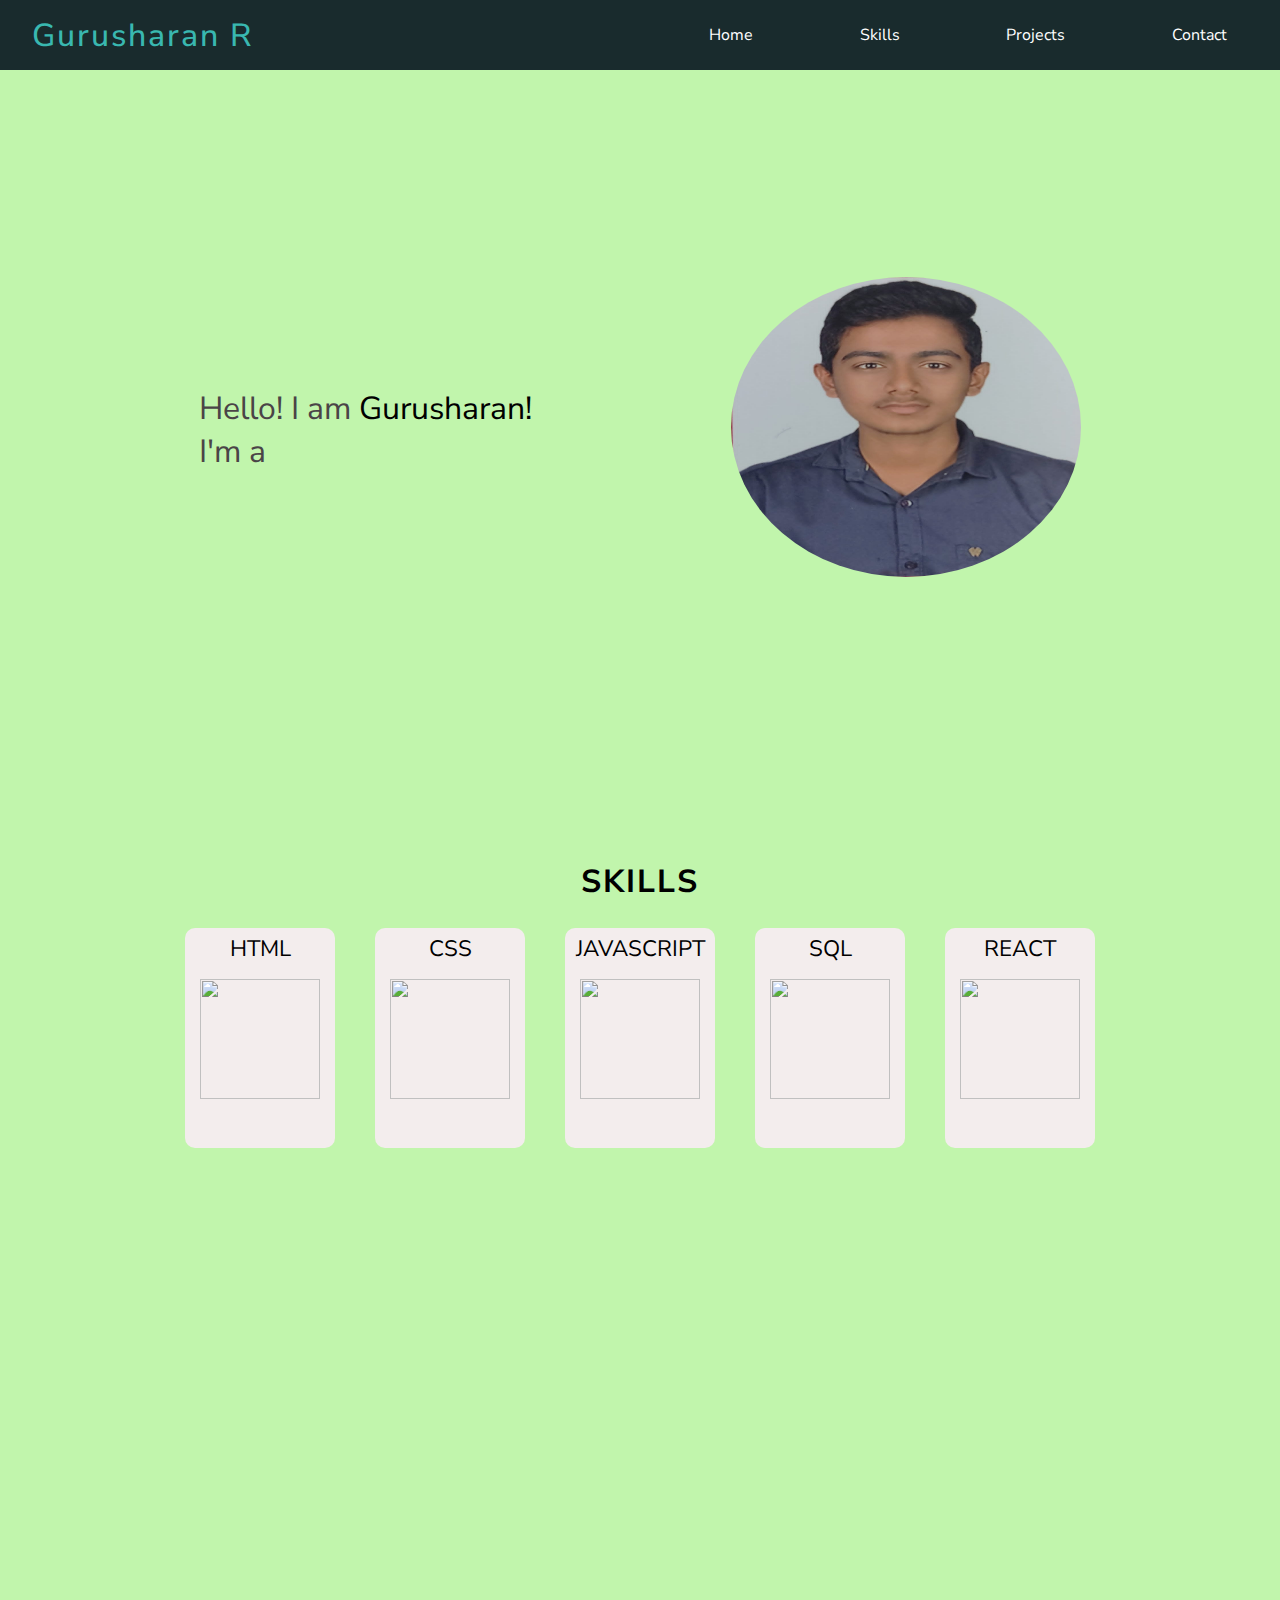
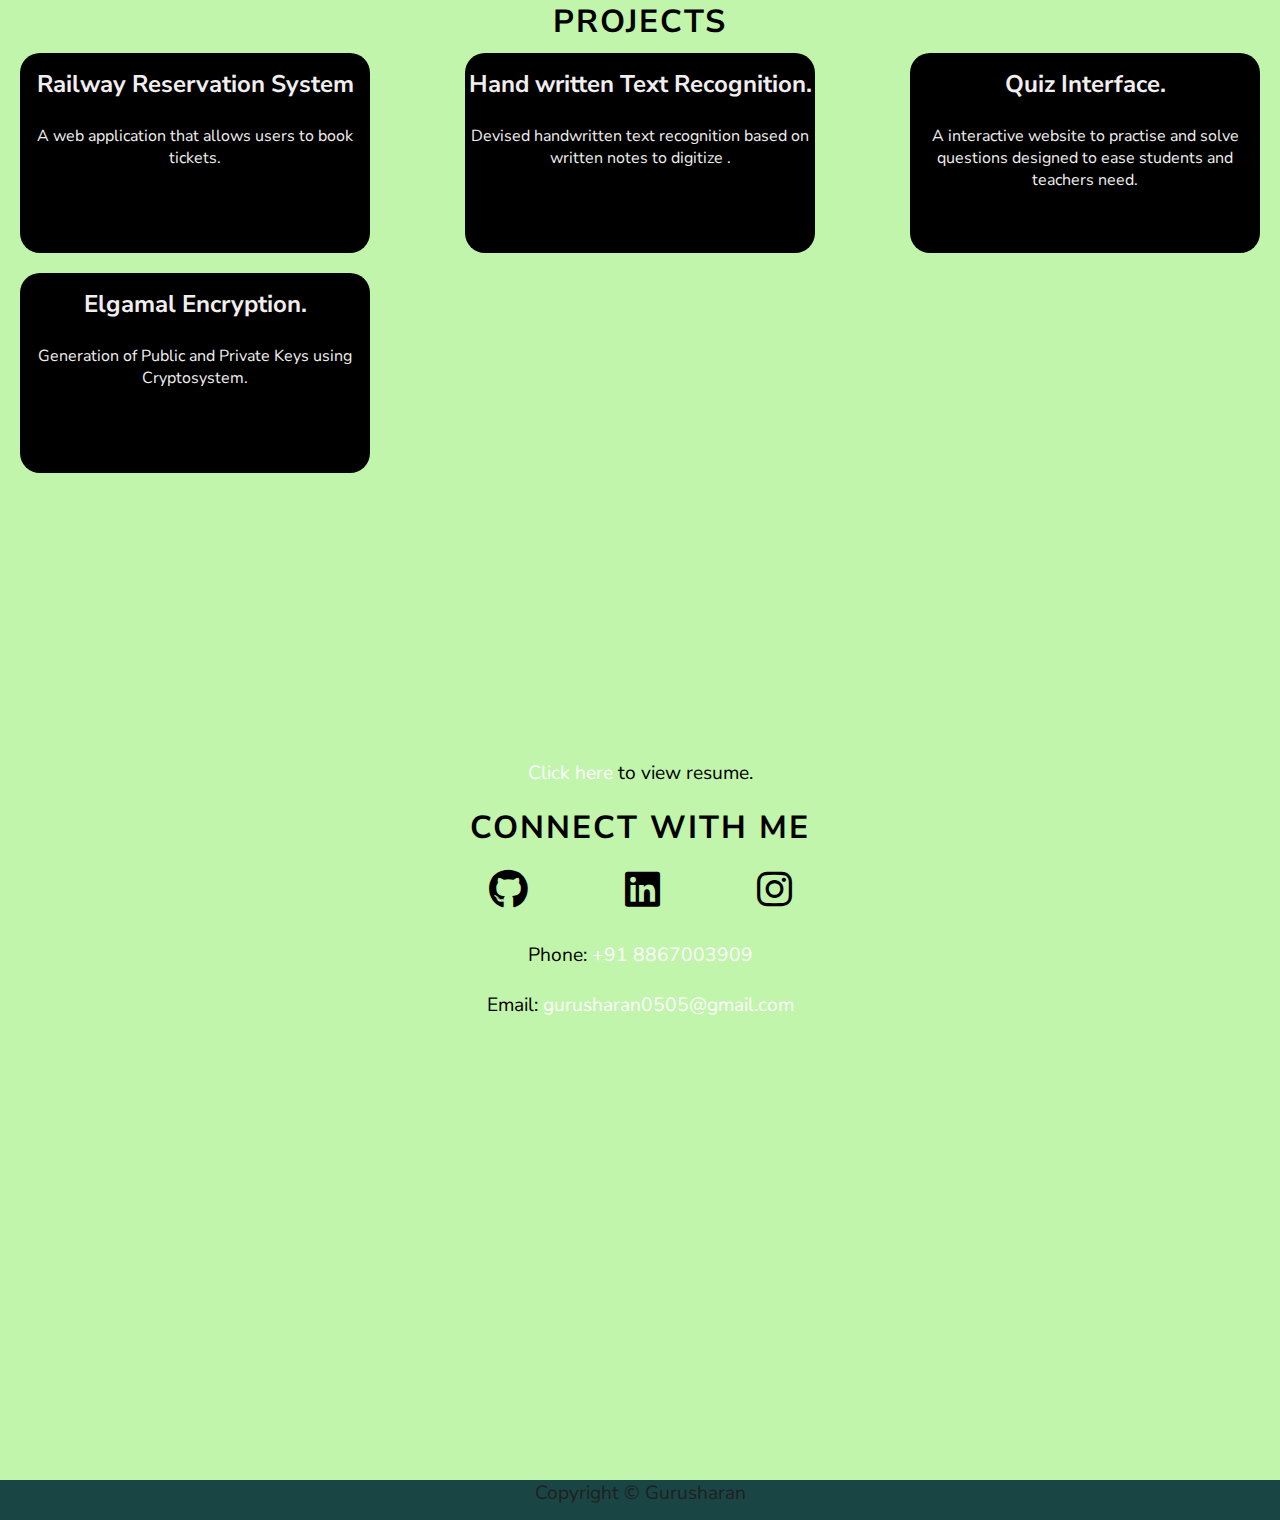
==== portfolio/index.html @ aac9e7de "Add files via upload" ====
<!DOCTYPE html>
<html lang="en">
<head>
    <meta charset="UTF-8">
    <link rel="stylesheet" href="./style.css">  
    <link rel="stylesheet" href="https://cdnjs.cloudflare.com/ajax/libs/font-awesome/6.4.2/css/all.min.css"> 
   
    <link rel="preconnect" href="https://fonts.googleapis.com">
<link rel="preconnect" href="https://fonts.gstatic.com" crossorigin>
<link href="https://fonts.googleapis.com/css2?family=Nunito+Sans:ital,opsz,wght@0,6..12,300;0,6..12,500;0,6..12,700;1,6..12,400&display=swap" rel="stylesheet">
    <meta name="viewport" content="width=device-width, initial-scale=1.0">

    <title>Gurusharan R</title>
</head>
<body>
    <nav>
        <div class="logo">
            Gurusharan R
        </div>
        <div class="menu">
            <div class="navlinks">
                <div><a href="#home">Home</a></div>
                <div><a href="#skills">Skills</a></div>
                <div><a href="#projects">Projects</a></div>
                <div><a href="#contact">Contact</a></div>
            </div>
        </div>
    </nav>
    <section id="home">
        <div id="intro">
            Hello! I am <span style="color: black;">Gurusharan!</span><br>
            I'm a   <span id="element" style="color: black;"></span>
        </div>
        <div id="image">
            <img src="image.jpg" height="300" width="350" />
        </div>
    </section>
    <section id="skills">
        <div class="heading">
            SKILLS
        </div>
        <div id="skillsList">
        
            <div class="skillcard">
                <div class="skillname">HTML</div>
                <div class="skillimage"><img src="https://www.vectorlogo.zone/logos/w3_html5/w3_html5-ar21.svg"/></div>
            </div>
            <div class="skillcard">
                <div class="skillname">CSS</div>
                <div class="skillimage"><img src="https://www.vectorlogo.zone/logos/w3_css/w3_css-ar21.svg"/></div>
            </div>
            <div class="skillcard">
                <div class="skillname">JAVASCRIPT</div>
                <div class="skillimage"><img src="https://www.vectorlogo.zone/logos/javascript/javascript-ar21.svg"/></div>
            </div>
            <div class="skillcard">
                <div class="skillname">SQL</div>
                <div class="skillimage"><img src="https://www.vectorlogo.zone/logos/sqlite/sqlite-ar21.svg"/></div>
            </div>
            <div class="skillcard">
                <div class="skillname">REACT</div>
                <div class="skillimage"><img src="https://www.vectorlogo.zone/logos/reactjs/reactjs-ar21.svg"/></div>
            </div>
        </div>
    </section>
    <section id="projects">
        <div class="heading">PROJECTS</div>
        <div id="projectslist"><div class="projectcard">
            <div class="projectname">Railway Reservation System</div>
            <div class="projectdesc"> A web application that allows users to book tickets.</div>
            
        </div>
        <div class="projectcard">
              <div class="projectname">Hand written Text Recognition.</B></div>
            <div class="projectdesc">Devised handwritten text recognition based on written notes to digitize .</div>
        </div>
        <div class="projectcard">
              <div class="projectname">Quiz Interface.</div>
            <div class="projectdesc"> A interactive website to practise and solve questions designed to ease students and teachers need.</div>
        </div>
        <div class="projectcard">
              <div class="projectname">Elgamal Encryption.</div>
            <div class="projectdesc">Generation of Public and Private Keys using Cryptosystem.</div>
        </div>
        
    </section>
    <section id="contact">
        <div style="font-size: 1.2em;margin: 20px 0;">
            <a href="https://drive.google.com/file/d/1Vm66B0ssKF8gk_aF1tjEaocofxzfifcc/view?usp=drive_link">Click here</a> to view resume.
        </div>
        <div class="heading">
            CONNECT WITH ME
        </div>
        <div style="width:400px;display: flex; justify-content: space-around;margin: 20px 0;">
            <a href="https://github.com/gurusharan05">
                <i
                  class="fa-brands fa-github"
                ></i>
              </a>
              <a href="www.linkedin.com/in/gurusharan-r-b11661252">
                <i
                  class="fa-brands fa-linkedin"
                ></i>
              </a>
              <a href="https://www.instagram.com/sharan_.05._/">
                <i
                  class="fa-brands fa-instagram"
                  
                ></i>
              </a>
        </div>
        <div style="display: flex;flex-direction: column;font-size: 1.2em; align-items: center;justify-content: space-around;height: 100px;">
            <p>Phone: <a href="tel:+918867003909">+91 8867003909</a></p>
            <p>Email: <a href="mailto:gurusharan0505@gmail.com">gurusharan0505@gmail.com</a></p>
        
        </div>
    </section>
    <footer>
        Copyright &copy; Gurusharan
    </footer>

    <script src="https://unpkg.com/typed.js@2.0.16/dist/typed.umd.js"></script>
    <script>
        var typed = new Typed('#element', {
          strings: ['Web Developer.', 'Student.','Software Engineer.'],
          typeSpeed: 50,
          loop:true
        });
      </script>
</body>
</html>
---- portfolio/style.css ----
*{
    margin: 0;
    padding: 0;
}

body{
    background-color: #c1f5ac;
    font-family: 'Nunito Sans', sans-serif;
}
i{
    color: black;
    font-size: 40px;
    cursor: pointer;
}
a{
    color: white;
    text-decoration: none;
}
a:hover{
    text-decoration: underline;
    color: #69b49e;
}

nav{
    top: 0;
    width: 100%;
    position: fixed;
    z-index: 20;
    display: flex;
    justify-content: space-around;
    align-items: center;
    height: 70px;
    background-color:#192b2d;
    color: #39b8b0;
}

.logo{
    flex: 5;
    padding-left: 1em;
    font-weight: 500;
    font-size: xx-large;
    letter-spacing: 2px;
}

.menu{
    flex: 5;
}
.navlinks{
    display: flex;
    justify-content: space-around;
}
section{
    min-height: 80vh;
}
#home{
    
    display: flex;
    justify-content: space-evenly;
    align-items: center;
    z-index: 0;
    margin-top: 70px;
}
#image>img{
    border-radius: 50%;
}
#intro{
    color: #4a4447;
    font-size: 2em;
}
#skills{
     padding-top: 70px;
    display: flex;
    flex-direction: column;
    align-items: center;
}
.heading{
    letter-spacing: 2px;
    font-size: 2em;
    font-weight: 700;
}
#skillsList{
    margin-top: 20px;
    display: flex;
    flex-wrap: wrap;
    justify-content: space-around;
}
.skillcard{
    background-color: rgb(243, 237, 237);
    height: 220px;
    width: 150px;
    border-radius: 10px;
    display: flex;
    flex-direction: column;
    align-items: center;
    margin: 5px 20px;
}

.skillname{
    font-size: 1.4em; 
    padding: 5px 0;  
}
.skillimage{
    margin: 10px 0;
}
.skillimage>img{
    height: 120px;
    width: 120px;
}
#projects,#contact{
    margin: 20px 0;
    padding: 0 20px;
    display: flex;
    flex-direction: column;
    align-items: center;
}


#projectslist{
    display: flex;
    justify-content: space-between;
    align-items: center;
    flex-wrap: wrap;
}
.projectcard{
    display: flex;
    flex-direction: column;
    text-align: center;
    color: #f0eeee;
    border-radius: 20px;
    background-color: rgb(0,0,0);
    width: 350px;
    height: 200px;
    margin: 10px 0;
}

.projectname{
    font-size: 24px;
    margin-top: 15px;
    font-weight: 700;
}

.projectdesc{
    min-height: 40%;
    margin-top: 25px;
}

footer{
    background-color:#194545;
    text-align: center;
    height: 40px;
    font-size: 1.2em;
    color: rgb(32, 31, 31);
}

@media only screen and (max-width: 600px) 
{
    #home{
        flex-direction: column;
    }
    #projects,#contact{
        margin-top: 70px ;
    }
    .logo{
        font-size: large;
        flex: 3;
    }
    #projectslist{
        justify-content: center;
    }
}
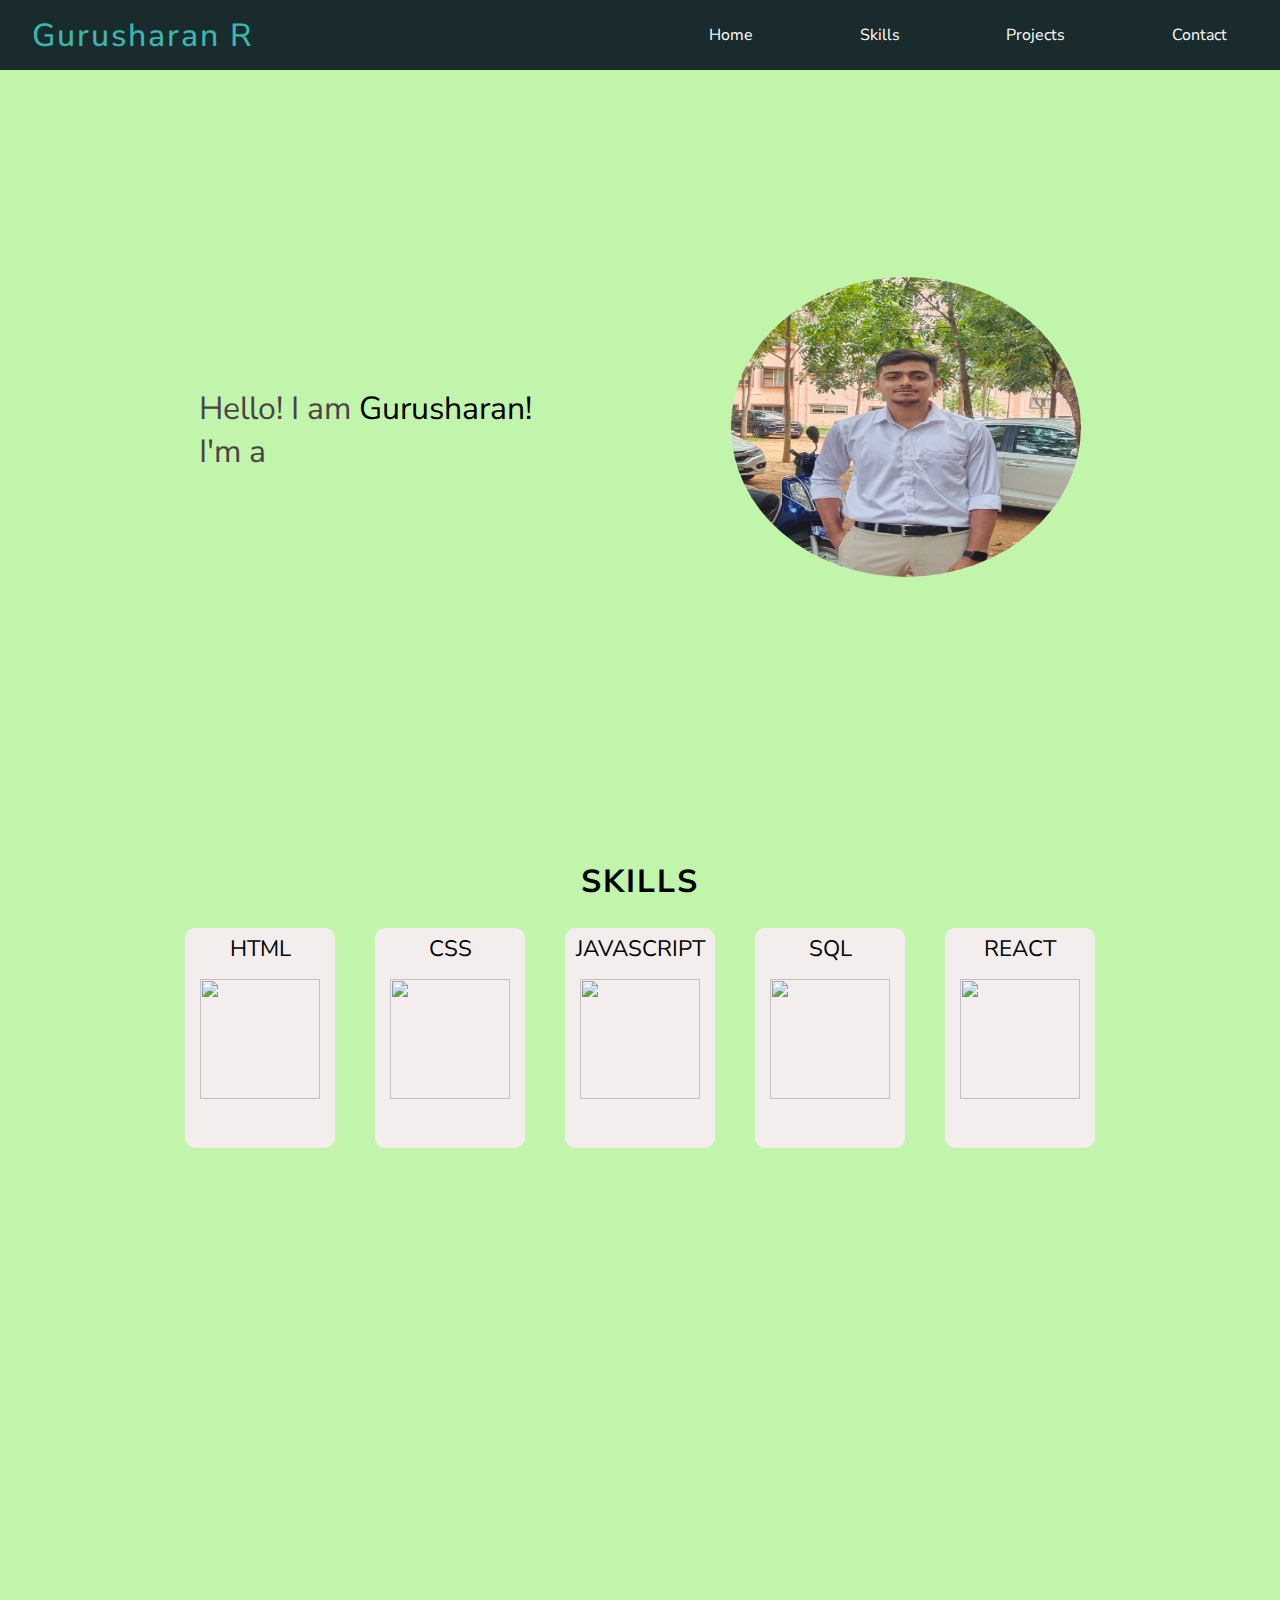
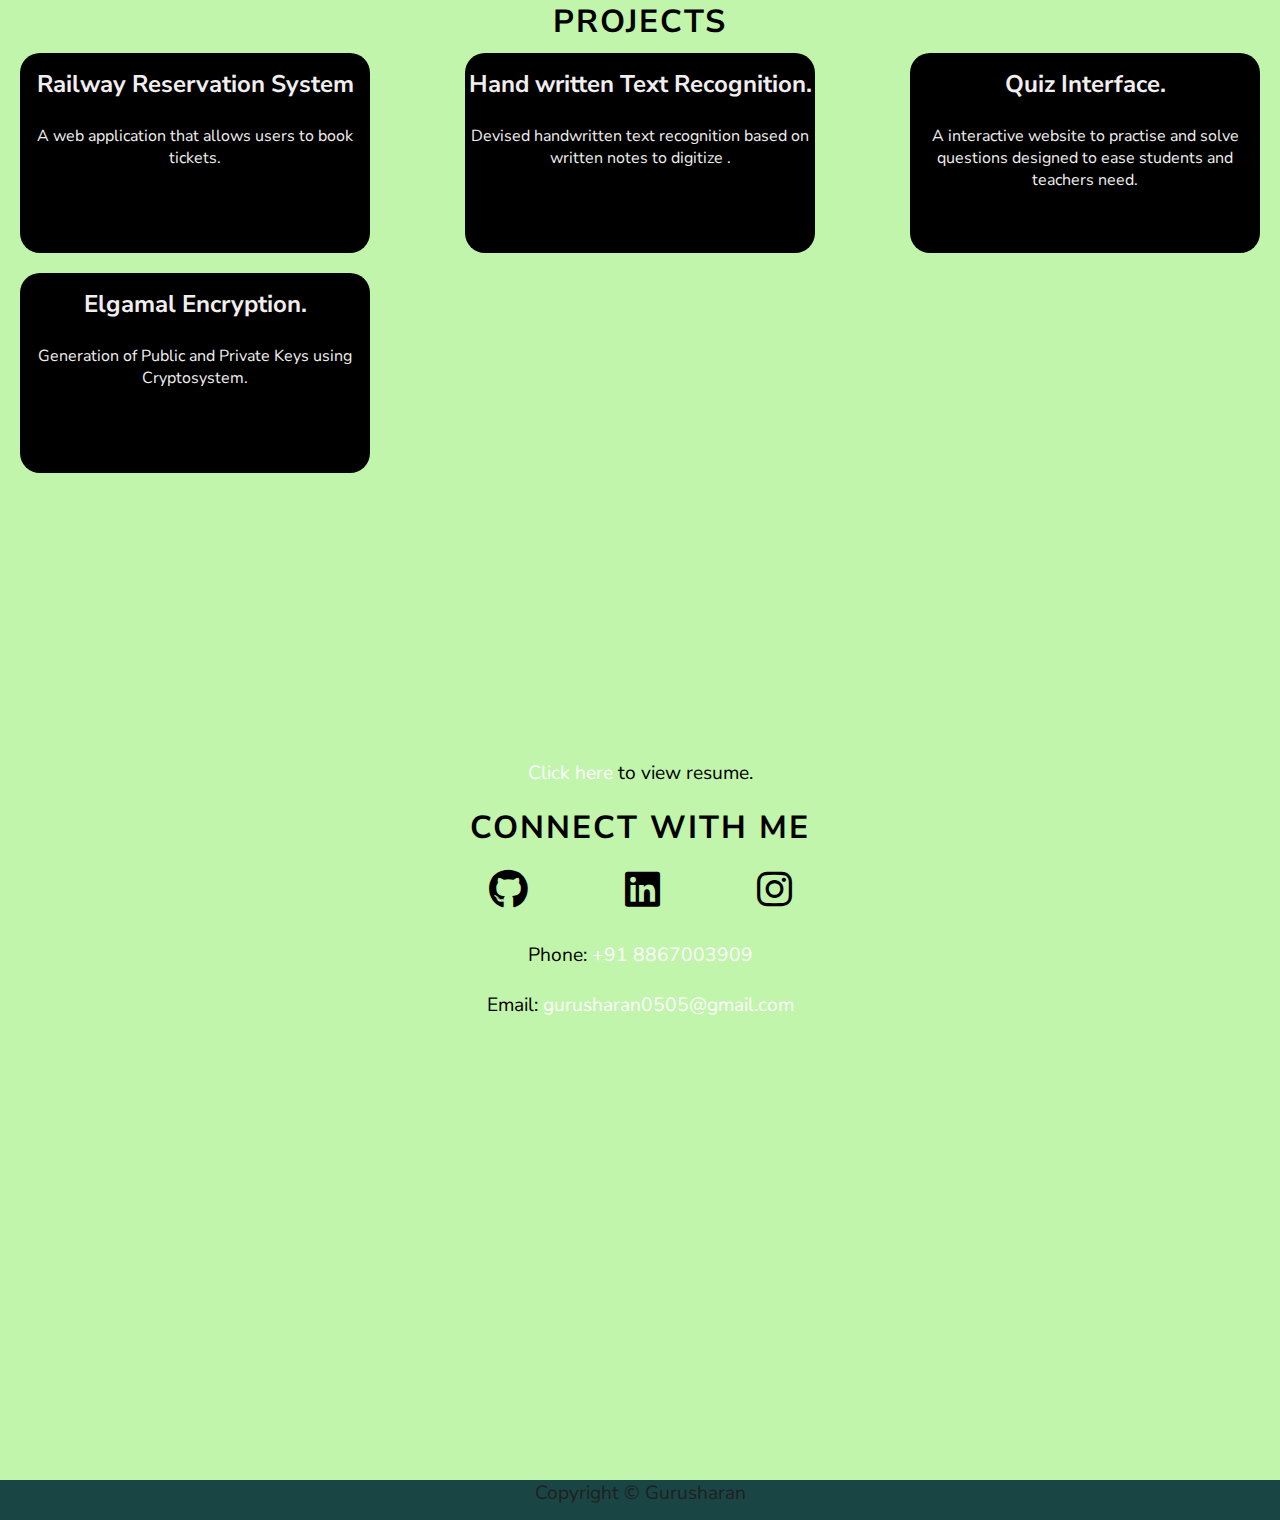
==== commit 7b1021c3: "Add files via upload" ====
--- a/portfolio/index.html
+++ b/portfolio/index.html
@@ -32,7 +32,7 @@
             I'm a   <span id="element" style="color: black;"></span>
         </div>
         <div id="image">
-            <img src="image.jpg" height="300" width="350" />
+            <img src="image1.jpg" height="300" width="350" />
         </div>
     </section>
     <section id="skills">
